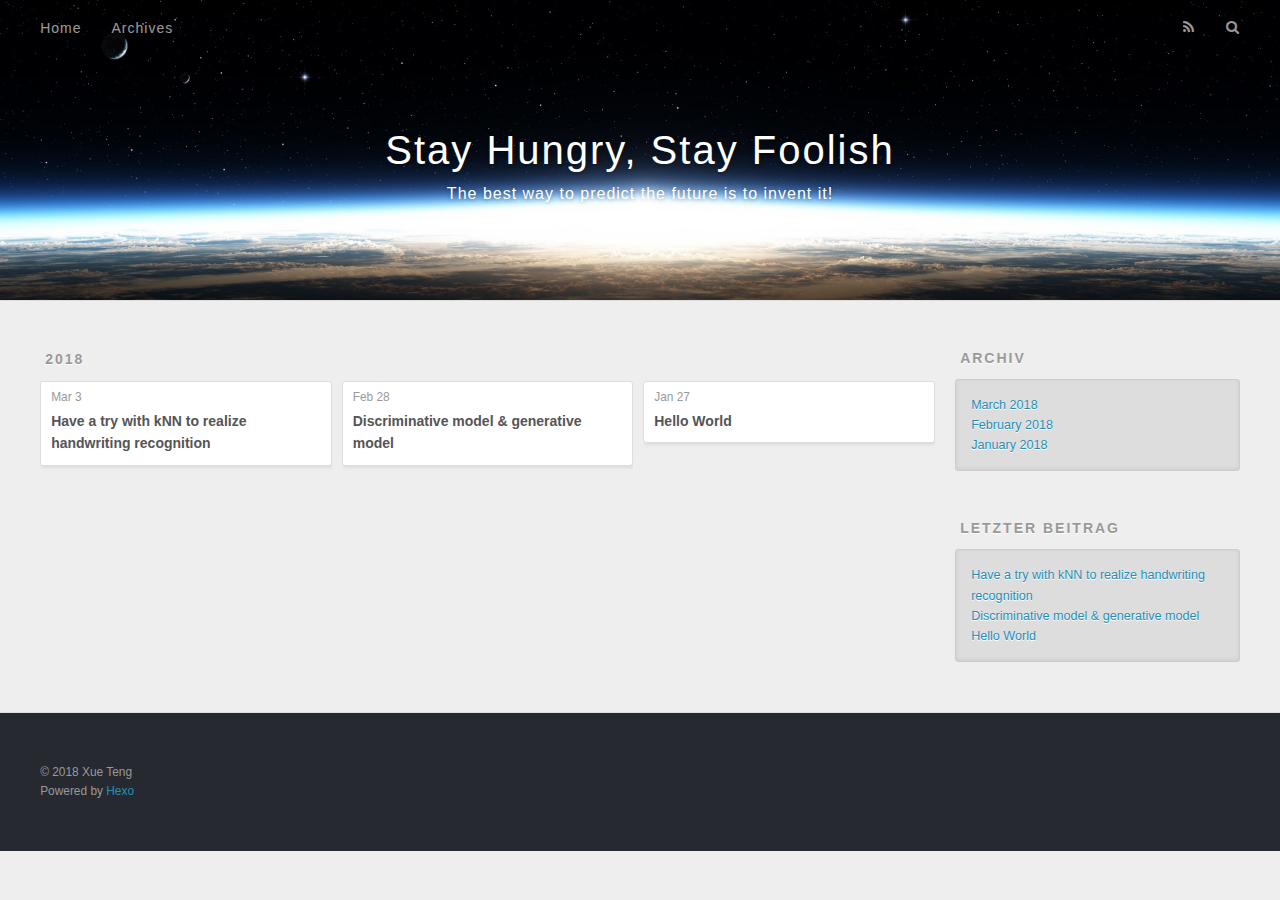
==== archives/index.html @ eb9271d4 "Site updated: 2018-03-08 17:21:03" ====
<!DOCTYPE html>
<html>
<head>
  <meta charset="utf-8">
  

  
  <title>Archiv | Stay Hungry, Stay Foolish</title>
  <meta name="viewport" content="width=device-width, initial-scale=1, maximum-scale=1">
  <meta property="og:type" content="website">
<meta property="og:title" content="Stay Hungry, Stay Foolish">
<meta property="og:url" content="http://yoursite.com/archives/index.html">
<meta property="og:site_name" content="Stay Hungry, Stay Foolish">
<meta property="og:locale" content="English">
<meta name="twitter:card" content="summary">
<meta name="twitter:title" content="Stay Hungry, Stay Foolish">
  
    <link rel="alternate" href="/atom.xml" title="Stay Hungry, Stay Foolish" type="application/atom+xml">
  
  
    <link rel="icon" href="/favicon.png">
  
  
    <link href="//fonts.googleapis.com/css?family=Source+Code+Pro" rel="stylesheet" type="text/css">
  
  <link rel="stylesheet" href="/css/style.css">
</head>

<body>
  <div id="container">
    <div id="wrap">
      <header id="header">
  <div id="banner"></div>
  <div id="header-outer" class="outer">
    <div id="header-title" class="inner">
      <h1 id="logo-wrap">
        <a href="/" id="logo">Stay Hungry, Stay Foolish</a>
      </h1>
      
        <h2 id="subtitle-wrap">
          <a href="/" id="subtitle">The best way to predict the future is to invent it!</a>
        </h2>
      
    </div>
    <div id="header-inner" class="inner">
      <nav id="main-nav">
        <a id="main-nav-toggle" class="nav-icon"></a>
        
          <a class="main-nav-link" href="/">Home</a>
        
          <a class="main-nav-link" href="/archives">Archives</a>
        
      </nav>
      <nav id="sub-nav">
        
          <a id="nav-rss-link" class="nav-icon" href="/atom.xml" title="RSS Feed"></a>
        
        <a id="nav-search-btn" class="nav-icon" title="Suche"></a>
      </nav>
      <div id="search-form-wrap">
        <form action="//google.com/search" method="get" accept-charset="UTF-8" class="search-form"><input type="search" name="q" class="search-form-input" placeholder="Search"><button type="submit" class="search-form-submit">&#xF002;</button><input type="hidden" name="sitesearch" value="http://yoursite.com"></form>
      </div>
    </div>
  </div>
</header>
      <div class="outer">
        <section id="main">
  
  
    
    
      
      
      <section class="archives-wrap">
        <div class="archive-year-wrap">
          <a href="/archives/2018" class="archive-year">2018</a>
        </div>
        <div class="archives">
    
    <article class="archive-article archive-type-post">
  <div class="archive-article-inner">
    <header class="archive-article-header">
      <a href="/2018/03/03/Have a try with kNN to realize handwriting recognition/" class="archive-article-date">
  <time datetime="2018-03-03T10:06:37.382Z" itemprop="datePublished">Mar 3</time>
</a>
      
  
    <h1 itemprop="name">
      <a class="archive-article-title" href="/2018/03/03/Have a try with kNN to realize handwriting recognition/">Have a try with kNN to realize handwriting recognition</a>
    </h1>
  

    </header>
  </div>
</article>
  
    
    
    <article class="archive-article archive-type-post">
  <div class="archive-article-inner">
    <header class="archive-article-header">
      <a href="/2018/02/28/Discriminative-model-generative-model/" class="archive-article-date">
  <time datetime="2018-02-28T07:16:30.000Z" itemprop="datePublished">Feb 28</time>
</a>
      
  
    <h1 itemprop="name">
      <a class="archive-article-title" href="/2018/02/28/Discriminative-model-generative-model/">Discriminative model &amp; generative model</a>
    </h1>
  

    </header>
  </div>
</article>
  
    
    
    <article class="archive-article archive-type-post">
  <div class="archive-article-inner">
    <header class="archive-article-header">
      <a href="/2018/01/27/hello-world/" class="archive-article-date">
  <time datetime="2018-01-27T08:05:02.557Z" itemprop="datePublished">Jan 27</time>
</a>
      
  
    <h1 itemprop="name">
      <a class="archive-article-title" href="/2018/01/27/hello-world/">Hello World</a>
    </h1>
  

    </header>
  </div>
</article>
  
  
    </div></section>
  


</section>
        
          <aside id="sidebar">
  
    

  
    

  
    
  
    
  <div class="widget-wrap">
    <h3 class="widget-title">Archiv</h3>
    <div class="widget">
      <ul class="archive-list"><li class="archive-list-item"><a class="archive-list-link" href="/archives/2018/03/">March 2018</a></li><li class="archive-list-item"><a class="archive-list-link" href="/archives/2018/02/">February 2018</a></li><li class="archive-list-item"><a class="archive-list-link" href="/archives/2018/01/">January 2018</a></li></ul>
    </div>
  </div>


  
    
  <div class="widget-wrap">
    <h3 class="widget-title">letzter Beitrag</h3>
    <div class="widget">
      <ul>
        
          <li>
            <a href="/2018/03/03/Have a try with kNN to realize handwriting recognition/">Have a try with kNN to realize handwriting recognition</a>
          </li>
        
          <li>
            <a href="/2018/02/28/Discriminative-model-generative-model/">Discriminative model &amp; generative model</a>
          </li>
        
          <li>
            <a href="/2018/01/27/hello-world/">Hello World</a>
          </li>
        
      </ul>
    </div>
  </div>

  
</aside>
        
      </div>
      <footer id="footer">
  
  <div class="outer">
    <div id="footer-info" class="inner">
      &copy; 2018 Xue Teng<br>
      Powered by <a href="http://hexo.io/" target="_blank">Hexo</a>
    </div>
  </div>
</footer>
    </div>
    <nav id="mobile-nav">
  
    <a href="/" class="mobile-nav-link">Home</a>
  
    <a href="/archives" class="mobile-nav-link">Archives</a>
  
</nav>
    

<script src="//ajax.googleapis.com/ajax/libs/jquery/2.0.3/jquery.min.js"></script>


  <link rel="stylesheet" href="/fancybox/jquery.fancybox.css">
  <script src="/fancybox/jquery.fancybox.pack.js"></script>


<script src="/js/script.js"></script>



  </div>
</body>
</html>
---- css/style.css ----
body {
  width: 100%;
}
body:before,
body:after {
  content: "";
  display: table;
}
body:after {
  clear: both;
}
html,
body,
div,
span,
applet,
object,
iframe,
h1,
h2,
h3,
h4,
h5,
h6,
p,
blockquote,
pre,
a,
abbr,
acronym,
address,
big,
cite,
code,
del,
dfn,
em,
img,
ins,
kbd,
q,
s,
samp,
small,
strike,
strong,
sub,
sup,
tt,
var,
dl,
dt,
dd,
ol,
ul,
li,
fieldset,
form,
label,
legend,
table,
caption,
tbody,
tfoot,
thead,
tr,
th,
td {
  margin: 0;
  padding: 0;
  border: 0;
  outline: 0;
  font-weight: inherit;
  font-style: inherit;
  font-family: inherit;
  font-size: 100%;
  vertical-align: baseline;
}
body {
  line-height: 1;
  color: #000;
  background: #fff;
}
ol,
ul {
  list-style: none;
}
table {
  border-collapse: separate;
  border-spacing: 0;
  vertical-align: middle;
}
caption,
th,
td {
  text-align: left;
  font-weight: normal;
  vertical-align: middle;
}
a img {
  border: none;
}
input,
button {
  margin: 0;
  padding: 0;
}
input::-moz-focus-inner,
button::-moz-focus-inner {
  border: 0;
  padding: 0;
}
@font-face {
  font-family: FontAwesome;
  font-style: normal;
  font-weight: normal;
  src: url("fonts/fontawesome-webfont.eot?v=#4.0.3");
  src: url("fonts/fontawesome-webfont.eot?#iefix&v=#4.0.3") format("embedded-opentype"), url("fonts/fontawesome-webfont.woff?v=#4.0.3") format("woff"), url("fonts/fontawesome-webfont.ttf?v=#4.0.3") format("truetype"), url("fonts/fontawesome-webfont.svg#fontawesomeregular?v=#4.0.3") format("svg");
}
html,
body,
#container {
  height: 100%;
}
body {
  background: #eee;
  font: 14px -apple-system, BlinkMacSystemFont, "Segoe UI", "Roboto", "Oxygen", "Ubuntu", "Cantarell", "Fira Sans", "Droid Sans", "Helvetica Neue", sans-serif;
  -webkit-text-size-adjust: 100%;
}
.outer {
  max-width: 1220px;
  margin: 0 auto;
  padding: 0 20px;
}
.outer:before,
.outer:after {
  content: "";
  display: table;
}
.outer:after {
  clear: both;
}
.inner {
  display: inline;
  float: left;
  width: 98.33333333333333%;
  margin: 0 0.833333333333333%;
}
.left,
.alignleft {
  float: left;
}
.right,
.alignright {
  float: right;
}
.clear {
  clear: both;
}
#container {
  position: relative;
}
.mobile-nav-on {
  overflow: hidden;
}
#wrap {
  height: 100%;
  width: 100%;
  position: absolute;
  top: 0;
  left: 0;
  -webkit-transition: 0.2s ease-out;
  -moz-transition: 0.2s ease-out;
  -ms-transition: 0.2s ease-out;
  transition: 0.2s ease-out;
  z-index: 1;
  background: #eee;
}
.mobile-nav-on #wrap {
  left: 280px;
}
@media screen and (min-width: 768px) {
  #main {
    display: inline;
    float: left;
    width: 73.33333333333333%;
    margin: 0 0.833333333333333%;
  }
}
.article-date,
.article-category-link,
.archive-year,
.widget-title {
  text-decoration: none;
  text-transform: uppercase;
  letter-spacing: 2px;
  color: #999;
  margin-bottom: 1em;
  margin-left: 5px;
  line-height: 1em;
  text-shadow: 0 1px #fff;
  font-weight: bold;
}
.article-inner,
.archive-article-inner {
  background: #fff;
  -webkit-box-shadow: 1px 2px 3px #ddd;
  box-shadow: 1px 2px 3px #ddd;
  border: 1px solid #ddd;
  border-radius: 3px;
}
.article-entry h1,
.widget h1 {
  font-size: 2em;
}
.article-entry h2,
.widget h2 {
  font-size: 1.5em;
}
.article-entry h3,
.widget h3 {
  font-size: 1.3em;
}
.article-entry h4,
.widget h4 {
  font-size: 1.2em;
}
.article-entry h5,
.widget h5 {
  font-size: 1em;
}
.article-entry h6,
.widget h6 {
  font-size: 1em;
  color: #999;
}
.article-entry hr,
.widget hr {
  border: 1px dashed #ddd;
}
.article-entry strong,
.widget strong {
  font-weight: bold;
}
.article-entry em,
.widget em,
.article-entry cite,
.widget cite {
  font-style: italic;
}
.article-entry sup,
.widget sup,
.article-entry sub,
.widget sub {
  font-size: 0.75em;
  line-height: 0;
  position: relative;
  vertical-align: baseline;
}
.article-entry sup,
.widget sup {
  top: -0.5em;
}
.article-entry sub,
.widget sub {
  bottom: -0.2em;
}
.article-entry small,
.widget small {
  font-size: 0.85em;
}
.article-entry acronym,
.widget acronym,
.article-entry abbr,
.widget abbr {
  border-bottom: 1px dotted;
}
.article-entry ul,
.widget ul,
.article-entry ol,
.widget ol,
.article-entry dl,
.widget dl {
  margin: 0 20px;
  line-height: 1.6em;
}
.article-entry ul ul,
.widget ul ul,
.article-entry ol ul,
.widget ol ul,
.article-entry ul ol,
.widget ul ol,
.article-entry ol ol,
.widget ol ol {
  margin-top: 0;
  margin-bottom: 0;
}
.article-entry ul,
.widget ul {
  list-style: disc;
}
.article-entry ol,
.widget ol {
  list-style: decimal;
}
.article-entry dt,
.widget dt {
  font-weight: bold;
}
#header {
  height: 300px;
  position: relative;
  border-bottom: 1px solid #ddd;
}
#header:before,
#header:after {
  content: "";
  position: absolute;
  left: 0;
  right: 0;
  height: 40px;
}
#header:before {
  top: 0;
  background: -webkit-linear-gradient(rgba(0,0,0,0.2), transparent);
  background: -moz-linear-gradient(rgba(0,0,0,0.2), transparent);
  background: -ms-linear-gradient(rgba(0,0,0,0.2), transparent);
  background: linear-gradient(rgba(0,0,0,0.2), transparent);
}
#header:after {
  bottom: 0;
  background: -webkit-linear-gradient(transparent, rgba(0,0,0,0.2));
  background: -moz-linear-gradient(transparent, rgba(0,0,0,0.2));
  background: -ms-linear-gradient(transparent, rgba(0,0,0,0.2));
  background: linear-gradient(transparent, rgba(0,0,0,0.2));
}
#header-outer {
  height: 100%;
  position: relative;
}
#header-inner {
  position: relative;
  overflow: hidden;
}
#banner {
  position: absolute;
  top: 0;
  left: 0;
  width: 100%;
  height: 100%;
  background: url("images/banner.jpg") center #000;
  -webkit-background-size: cover;
  -moz-background-size: cover;
  background-size: cover;
  z-index: -1;
}
#header-title {
  text-align: center;
  height: 40px;
  position: absolute;
  top: 50%;
  left: 0;
  margin-top: -20px;
}
#logo,
#subtitle {
  text-decoration: none;
  color: #fff;
  font-weight: 300;
  text-shadow: 0 1px 4px rgba(0,0,0,0.3);
}
#logo {
  font-size: 40px;
  line-height: 40px;
  letter-spacing: 2px;
}
#subtitle {
  font-size: 16px;
  line-height: 16px;
  letter-spacing: 1px;
}
#subtitle-wrap {
  margin-top: 16px;
}
#main-nav {
  float: left;
  margin-left: -15px;
}
.nav-icon,
.main-nav-link {
  float: left;
  color: #fff;
  opacity: 0.6;
  text-decoration: none;
  text-shadow: 0 1px rgba(0,0,0,0.2);
  -webkit-transition: opacity 0.2s;
  -moz-transition: opacity 0.2s;
  -ms-transition: opacity 0.2s;
  transition: opacity 0.2s;
  display: block;
  padding: 20px 15px;
}
.nav-icon:hover,
.main-nav-link:hover {
  opacity: 1;
}
.nav-icon {
  font-family: FontAwesome;
  text-align: center;
  font-size: 14px;
  width: 14px;
  height: 14px;
  padding: 20px 15px;
  position: relative;
  cursor: pointer;
}
.main-nav-link {
  font-weight: 300;
  letter-spacing: 1px;
}
@media screen and (max-width: 479px) {
  .main-nav-link {
    display: none;
  }
}
#main-nav-toggle {
  display: none;
}
#main-nav-toggle:before {
  content: "\f0c9";
}
@media screen and (max-width: 479px) {
  #main-nav-toggle {
    display: block;
  }
}
#sub-nav {
  float: right;
  margin-right: -15px;
}
#nav-rss-link:before {
  content: "\f09e";
}
#nav-search-btn:before {
  content: "\f002";
}
#search-form-wrap {
  position: absolute;
  top: 15px;
  width: 150px;
  height: 30px;
  right: -150px;
  opacity: 0;
  -webkit-transition: 0.2s ease-out;
  -moz-transition: 0.2s ease-out;
  -ms-transition: 0.2s ease-out;
  transition: 0.2s ease-out;
}
#search-form-wrap.on {
  opacity: 1;
  right: 0;
}
@media screen and (max-width: 479px) {
  #search-form-wrap {
    width: 100%;
    right: -100%;
  }
}
.search-form {
  position: absolute;
  top: 0;
  left: 0;
  right: 0;
  background: #fff;
  padding: 5px 15px;
  border-radius: 15px;
  -webkit-box-shadow: 0 0 10px rgba(0,0,0,0.3);
  box-shadow: 0 0 10px rgba(0,0,0,0.3);
}
.search-form-input {
  border: none;
  background: none;
  color: #555;
  width: 100%;
  font: 13px -apple-system, BlinkMacSystemFont, "Segoe UI", "Roboto", "Oxygen", "Ubuntu", "Cantarell", "Fira Sans", "Droid Sans", "Helvetica Neue", sans-serif;
  outline: none;
}
.search-form-input::-webkit-search-results-decoration,
.search-form-input::-webkit-search-cancel-button {
  -webkit-appearance: none;
}
.search-form-submit {
  position: absolute;
  top: 50%;
  right: 10px;
  margin-top: -7px;
  font: 13px FontAwesome;
  border: none;
  background: none;
  color: #bbb;
  cursor: pointer;
}
.search-form-submit:hover,
.search-form-submit:focus {
  color: #777;
}
.article {
  margin: 50px 0;
}
.article-inner {
  overflow: hidden;
}
.article-meta:before,
.article-meta:after {
  content: "";
  display: table;
}
.article-meta:after {
  clear: both;
}
.article-date {
  float: left;
}
.article-category {
  float: left;
  line-height: 1em;
  color: #ccc;
  text-shadow: 0 1px #fff;
  margin-left: 8px;
}
.article-category:before {
  content: "\2022";
}
.article-category-link {
  margin: 0 12px 1em;
}
.article-header {
  padding: 20px 20px 0;
}
.article-title {
  text-decoration: none;
  font-size: 2em;
  font-weight: bold;
  color: #555;
  line-height: 1.1em;
  -webkit-transition: color 0.2s;
  -moz-transition: color 0.2s;
  -ms-transition: color 0.2s;
  transition: color 0.2s;
}
a.article-title:hover {
  color: #258fb8;
}
.article-entry {
  color: #555;
  padding: 0 20px;
}
.article-entry:before,
.article-entry:after {
  content: "";
  display: table;
}
.article-entry:after {
  clear: both;
}
.article-entry p,
.article-entry table {
  line-height: 1.6em;
  margin: 1.6em 0;
}
.article-entry h1,
.article-entry h2,
.article-entry h3,
.article-entry h4,
.article-entry h5,
.article-entry h6 {
  font-weight: bold;
}
.article-entry h1,
.article-entry h2,
.article-entry h3,
.article-entry h4,
.article-entry h5,
.article-entry h6 {
  line-height: 1.1em;
  margin: 1.1em 0;
}
.article-entry a {
  color: #258fb8;
  text-decoration: none;
}
.article-entry a:hover {
  text-decoration: underline;
}
.article-entry ul,
.article-entry ol,
.article-entry dl {
  margin-top: 1.6em;
  margin-bottom: 1.6em;
}
.article-entry img,
.article-entry video {
  max-width: 100%;
  height: auto;
  display: block;
  margin: auto;
}
.article-entry iframe {
  border: none;
}
.article-entry table {
  width: 100%;
  border-collapse: collapse;
  border-spacing: 0;
}
.article-entry th {
  font-weight: bold;
  border-bottom: 3px solid #ddd;
  padding-bottom: 0.5em;
}
.article-entry td {
  border-bottom: 1px solid #ddd;
  padding: 10px 0;
}
.article-entry blockquote {
  font-family: Georgia, "Times New Roman", serif;
  font-size: 1.4em;
  margin: 1.6em 20px;
  text-align: center;
}
.article-entry blockquote footer {
  font-size: 14px;
  margin: 1.6em 0;
  font-family: -apple-system, BlinkMacSystemFont, "Segoe UI", "Roboto", "Oxygen", "Ubuntu", "Cantarell", "Fira Sans", "Droid Sans", "Helvetica Neue", sans-serif;
}
.article-entry blockquote footer cite:before {
  content: "—";
  padding: 0 0.5em;
}
.article-entry .pullquote {
  text-align: left;
  width: 45%;
  margin: 0;
}
.article-entry .pullquote.left {
  margin-left: 0.5em;
  margin-right: 1em;
}
.article-entry .pullquote.right {
  margin-right: 0.5em;
  margin-left: 1em;
}
.article-entry .caption {
  color: #999;
  display: block;
  font-size: 0.9em;
  margin-top: 0.5em;
  position: relative;
  text-align: center;
}
.article-entry .video-container {
  position: relative;
  padding-top: 56.25%;
  height: 0;
  overflow: hidden;
}
.article-entry .video-container iframe,
.article-entry .video-container object,
.article-entry .video-container embed {
  position: absolute;
  top: 0;
  left: 0;
  width: 100%;
  height: 100%;
  margin-top: 0;
}
.article-more-link a {
  display: inline-block;
  line-height: 1em;
  padding: 6px 15px;
  border-radius: 15px;
  background: #eee;
  color: #999;
  text-shadow: 0 1px #fff;
  text-decoration: none;
}
.article-more-link a:hover {
  background: #258fb8;
  color: #fff;
  text-decoration: none;
  text-shadow: 0 1px #1e7293;
}
.article-footer {
  font-size: 0.85em;
  line-height: 1.6em;
  border-top: 1px solid #ddd;
  padding-top: 1.6em;
  margin: 0 20px 20px;
}
.article-footer:before,
.article-footer:after {
  content: "";
  display: table;
}
.article-footer:after {
  clear: both;
}
.article-footer a {
  color: #999;
  text-decoration: none;
}
.article-footer a:hover {
  color: #555;
}
.article-tag-list-item {
  float: left;
  margin-right: 10px;
}
.article-tag-list-link:before {
  content: "#";
}
.article-comment-link {
  float: right;
}
.article-comment-link:before {
  content: "\f075";
  font-family: FontAwesome;
  padding-right: 8px;
}
.article-share-link {
  cursor: pointer;
  float: right;
  margin-left: 20px;
}
.article-share-link:before {
  content: "\f064";
  font-family: FontAwesome;
  padding-right: 6px;
}
#article-nav {
  position: relative;
}
#article-nav:before,
#article-nav:after {
  content: "";
  display: table;
}
#article-nav:after {
  clear: both;
}
@media screen and (min-width: 768px) {
  #article-nav {
    margin: 50px 0;
  }
  #article-nav:before {
    width: 8px;
    height: 8px;
    position: absolute;
    top: 50%;
    left: 50%;
    margin-top: -4px;
    margin-left: -4px;
    content: "";
    border-radius: 50%;
    background: #ddd;
    -webkit-box-shadow: 0 1px 2px #fff;
    box-shadow: 0 1px 2px #fff;
  }
}
.article-nav-link-wrap {
  text-decoration: none;
  text-shadow: 0 1px #fff;
  color: #999;
  -webkit-box-sizing: border-box;
  -moz-box-sizing: border-box;
  box-sizing: border-box;
  margin-top: 50px;
  text-align: center;
  display: block;
}
.article-nav-link-wrap:hover {
  color: #555;
}
@media screen and (min-width: 768px) {
  .article-nav-link-wrap {
    width: 50%;
    margin-top: 0;
  }
}
@media screen and (min-width: 768px) {
  #article-nav-newer {
    float: left;
    text-align: right;
    padding-right: 20px;
  }
}
@media screen and (min-width: 768px) {
  #article-nav-older {
    float: right;
    text-align: left;
    padding-left: 20px;
  }
}
.article-nav-caption {
  text-transform: uppercase;
  letter-spacing: 2px;
  color: #ddd;
  line-height: 1em;
  font-weight: bold;
}
#article-nav-newer .article-nav-caption {
  margin-right: -2px;
}
.article-nav-title {
  font-size: 0.85em;
  line-height: 1.6em;
  margin-top: 0.5em;
}
.article-share-box {
  position: absolute;
  display: none;
  background: #fff;
  -webkit-box-shadow: 1px 2px 10px rgba(0,0,0,0.2);
  box-shadow: 1px 2px 10px rgba(0,0,0,0.2);
  border-radius: 3px;
  margin-left: -145px;
  overflow: hidden;
  z-index: 1;
}
.article-share-box.on {
  display: block;
}
.article-share-input {
  width: 100%;
  background: none;
  -webkit-box-sizing: border-box;
  -moz-box-sizing: border-box;
  box-sizing: border-box;
  font: 14px -apple-system, BlinkMacSystemFont, "Segoe UI", "Roboto", "Oxygen", "Ubuntu", "Cantarell", "Fira Sans", "Droid Sans", "Helvetica Neue", sans-serif;
  padding: 0 15px;
  color: #555;
  outline: none;
  border: 1px solid #ddd;
  border-radius: 3px 3px 0 0;
  height: 36px;
  line-height: 36px;
}
.article-share-links {
  background: #eee;
}
.article-share-links:before,
.article-share-links:after {
  content: "";
  display: table;
}
.article-share-links:after {
  clear: both;
}
.article-share-twitter,
.article-share-facebook,
.article-share-pinterest,
.article-share-google {
  width: 50px;
  height: 36px;
  display: block;
  float: left;
  position: relative;
  color: #999;
  text-shadow: 0 1px #fff;
}
.article-share-twitter:before,
.article-share-facebook:before,
.article-share-pinterest:before,
.article-share-google:before {
  font-size: 20px;
  font-family: FontAwesome;
  width: 20px;
  height: 20px;
  position: absolute;
  top: 50%;
  left: 50%;
  margin-top: -10px;
  margin-left: -10px;
  text-align: center;
}
.article-share-twitter:hover,
.article-share-facebook:hover,
.article-share-pinterest:hover,
.article-share-google:hover {
  color: #fff;
}
.article-share-twitter:before {
  content: "\f099";
}
.article-share-twitter:hover {
  background: #00aced;
  text-shadow: 0 1px #008abe;
}
.article-share-facebook:before {
  content: "\f09a";
}
.article-share-facebook:hover {
  background: #3b5998;
  text-shadow: 0 1px #2f477a;
}
.article-share-pinterest:before {
  content: "\f0d2";
}
.article-share-pinterest:hover {
  background: #cb2027;
  text-shadow: 0 1px #a21a1f;
}
.article-share-google:before {
  content: "\f0d5";
}
.article-share-google:hover {
  background: #dd4b39;
  text-shadow: 0 1px #be3221;
}
.article-gallery {
  background: #000;
  position: relative;
}
.article-gallery-photos {
  position: relative;
  overflow: hidden;
}
.article-gallery-img {
  display: none;
  max-width: 100%;
}
.article-gallery-img:first-child {
  display: block;
}
.article-gallery-img.loaded {
  position: absolute;
  display: block;
}
.article-gallery-img img {
  display: block;
  max-width: 100%;
  margin: 0 auto;
}
#comments {
  background: #fff;
  -webkit-box-shadow: 1px 2px 3px #ddd;
  box-shadow: 1px 2px 3px #ddd;
  padding: 20px;
  border: 1px solid #ddd;
  border-radius: 3px;
  margin: 50px 0;
}
#comments a {
  color: #258fb8;
}
.archives-wrap {
  margin: 50px 0;
}
.archives:before,
.archives:after {
  content: "";
  display: table;
}
.archives:after {
  clear: both;
}
.archive-year-wrap {
  margin-bottom: 1em;
}
.archives {
  -webkit-column-gap: 10px;
  -moz-column-gap: 10px;
  column-gap: 10px;
}
@media screen and (min-width: 480px) and (max-width: 767px) {
  .archives {
    -webkit-column-count: 2;
    -moz-column-count: 2;
    column-count: 2;
  }
}
@media screen and (min-width: 768px) {
  .archives {
    -webkit-column-count: 3;
    -moz-column-count: 3;
    column-count: 3;
  }
}
.archive-article {
  -webkit-column-break-inside: avoid;
  page-break-inside: avoid;
  overflow: hidden;
  break-inside: avoid-column;
}
.archive-article-inner {
  padding: 10px;
  margin-bottom: 15px;
}
.archive-article-title {
  text-decoration: none;
  font-weight: bold;
  color: #555;
  -webkit-transition: color 0.2s;
  -moz-transition: color 0.2s;
  -ms-transition: color 0.2s;
  transition: color 0.2s;
  line-height: 1.6em;
}
.archive-article-title:hover {
  color: #258fb8;
}
.archive-article-footer {
  margin-top: 1em;
}
.archive-article-date {
  color: #999;
  text-decoration: none;
  font-size: 0.85em;
  line-height: 1em;
  margin-bottom: 0.5em;
  display: block;
}
#page-nav {
  margin: 50px auto;
  background: #fff;
  -webkit-box-shadow: 1px 2px 3px #ddd;
  box-shadow: 1px 2px 3px #ddd;
  border: 1px solid #ddd;
  border-radius: 3px;
  text-align: center;
  color: #999;
  overflow: hidden;
}
#page-nav:before,
#page-nav:after {
  content: "";
  display: table;
}
#page-nav:after {
  clear: both;
}
#page-nav a,
#page-nav span {
  padding: 10px 20px;
  line-height: 1;
  height: 2ex;
}
#page-nav a {
  color: #999;
  text-decoration: none;
}
#page-nav a:hover {
  background: #999;
  color: #fff;
}
#page-nav .prev {
  float: left;
}
#page-nav .next {
  float: right;
}
#page-nav .page-number {
  display: inline-block;
}
@media screen and (max-width: 479px) {
  #page-nav .page-number {
    display: none;
  }
}
#page-nav .current {
  color: #555;
  font-weight: bold;
}
#page-nav .space {
  color: #ddd;
}
#footer {
  background: #262a30;
  padding: 50px 0;
  border-top: 1px solid #ddd;
  color: #999;
}
#footer a {
  color: #258fb8;
  text-decoration: none;
}
#footer a:hover {
  text-decoration: underline;
}
#footer-info {
  line-height: 1.6em;
  font-size: 0.85em;
}
.article-entry pre,
.article-entry .highlight {
  background: #2d2d2d;
  margin: 0 -20px;
  padding: 15px 20px;
  border-style: solid;
  border-color: #ddd;
  border-width: 1px 0;
  overflow: auto;
  color: #ccc;
  line-height: 22.400000000000002px;
}
.article-entry .highlight .gutter pre,
.article-entry .gist .gist-file .gist-data .line-numbers {
  color: #666;
  font-size: 0.85em;
}
.article-entry pre,
.article-entry code {
  font-family: "Source Code Pro", Consolas, Monaco, Menlo, Consolas, monospace;
}
.article-entry code {
  background: #eee;
  text-shadow: 0 1px #fff;
  padding: 0 0.3em;
}
.article-entry pre code {
  background: none;
  text-shadow: none;
  padding: 0;
}
.article-entry .highlight pre {
  border: none;
  margin: 0;
  padding: 0;
}
.article-entry .highlight table {
  margin: 0;
  width: auto;
}
.article-entry .highlight td {
  border: none;
  padding: 0;
}
.article-entry .highlight figcaption {
  font-size: 0.85em;
  color: #999;
  line-height: 1em;
  margin-bottom: 1em;
}
.article-entry .highlight figcaption:before,
.article-entry .highlight figcaption:after {
  content: "";
  display: table;
}
.article-entry .highlight figcaption:after {
  clear: both;
}
.article-entry .highlight figcaption a {
  float: right;
}
.article-entry .highlight .gutter pre {
  text-align: right;
  padding-right: 20px;
}
.article-entry .highlight .line {
  height: 22.400000000000002px;
}
.article-entry .highlight .line.marked {
  background: #515151;
}
.article-entry .gist {
  margin: 0 -20px;
  border-style: solid;
  border-color: #ddd;
  border-width: 1px 0;
  background: #2d2d2d;
  padding: 15px 20px 15px 0;
}
.article-entry .gist .gist-file {
  border: none;
  font-family: "Source Code Pro", Consolas, Monaco, Menlo, Consolas, monospace;
  margin: 0;
}
.article-entry .gist .gist-file .gist-data {
  background: none;
  border: none;
}
.article-entry .gist .gist-file .gist-data .line-numbers {
  background: none;
  border: none;
  padding: 0 20px 0 0;
}
.article-entry .gist .gist-file .gist-data .line-data {
  padding: 0 !important;
}
.article-entry .gist .gist-file .highlight {
  margin: 0;
  padding: 0;
  border: none;
}
.article-entry .gist .gist-file .gist-meta {
  background: #2d2d2d;
  color: #999;
  font: 0.85em -apple-system, BlinkMacSystemFont, "Segoe UI", "Roboto", "Oxygen", "Ubuntu", "Cantarell", "Fira Sans", "Droid Sans", "Helvetica Neue", sans-serif;
  text-shadow: 0 0;
  padding: 0;
  margin-top: 1em;
  margin-left: 20px;
}
.article-entry .gist .gist-file .gist-meta a {
  color: #258fb8;
  font-weight: normal;
}
.article-entry .gist .gist-file .gist-meta a:hover {
  text-decoration: underline;
}
pre .comment,
pre .title {
  color: #999;
}
pre .variable,
pre .attribute,
pre .tag,
pre .regexp,
pre .ruby .constant,
pre .xml .tag .title,
pre .xml .pi,
pre .xml .doctype,
pre .html .doctype,
pre .css .id,
pre .css .class,
pre .css .pseudo {
  color: #f2777a;
}
pre .number,
pre .preprocessor,
pre .built_in,
pre .literal,
pre .params,
pre .constant {
  color: #f99157;
}
pre .class,
pre .ruby .class .title,
pre .css .rules .attribute {
  color: #9c9;
}
pre .string,
pre .value,
pre .inheritance,
pre .header,
pre .ruby .symbol,
pre .xml .cdata {
  color: #9c9;
}
pre .css .hexcolor {
  color: #6cc;
}
pre .function,
pre .python .decorator,
pre .python .title,
pre .ruby .function .title,
pre .ruby .title .keyword,
pre .perl .sub,
pre .javascript .title,
pre .coffeescript .title {
  color: #69c;
}
pre .keyword,
pre .javascript .function {
  color: #c9c;
}
@media screen and (max-width: 479px) {
  #mobile-nav {
    position: absolute;
    top: 0;
    left: 0;
    width: 280px;
    height: 100%;
    background: #191919;
    border-right: 1px solid #fff;
  }
}
@media screen and (max-width: 479px) {
  .mobile-nav-link {
    display: block;
    color: #999;
    text-decoration: none;
    padding: 15px 20px;
    font-weight: bold;
  }
  .mobile-nav-link:hover {
    color: #fff;
  }
}
@media screen and (min-width: 768px) {
  #sidebar {
    display: inline;
    float: left;
    width: 23.333333333333332%;
    margin: 0 0.833333333333333%;
  }
}
.widget-wrap {
  margin: 50px 0;
}
.widget {
  color: #777;
  text-shadow: 0 1px #fff;
  background: #ddd;
  -webkit-box-shadow: 0 -1px 4px #ccc inset;
  box-shadow: 0 -1px 4px #ccc inset;
  border: 1px solid #ccc;
  padding: 15px;
  border-radius: 3px;
}
.widget a {
  color: #258fb8;
  text-decoration: none;
}
.widget a:hover {
  text-decoration: underline;
}
.widget ul ul,
.widget ol ul,
.widget dl ul,
.widget ul ol,
.widget ol ol,
.widget dl ol,
.widget ul dl,
.widget ol dl,
.widget dl dl {
  margin-left: 15px;
  list-style: disc;
}
.widget {
  line-height: 1.6em;
  word-wrap: break-word;
  font-size: 0.9em;
}
.widget ul,
.widget ol {
  list-style: none;
  margin: 0;
}
.widget ul ul,
.widget ol ul,
.widget ul ol,
.widget ol ol {
  margin: 0 20px;
}
.widget ul ul,
.widget ol ul {
  list-style: disc;
}
.widget ul ol,
.widget ol ol {
  list-style: decimal;
}
.category-list-count,
.tag-list-count,
.archive-list-count {
  padding-left: 5px;
  color: #999;
  font-size: 0.85em;
}
.category-list-count:before,
.tag-list-count:before,
.archive-list-count:before {
  content: "(";
}
.category-list-count:after,
.tag-list-count:after,
.archive-list-count:after {
  content: ")";
}
.tagcloud a {
  margin-right: 5px;
  display: inline-block;
}
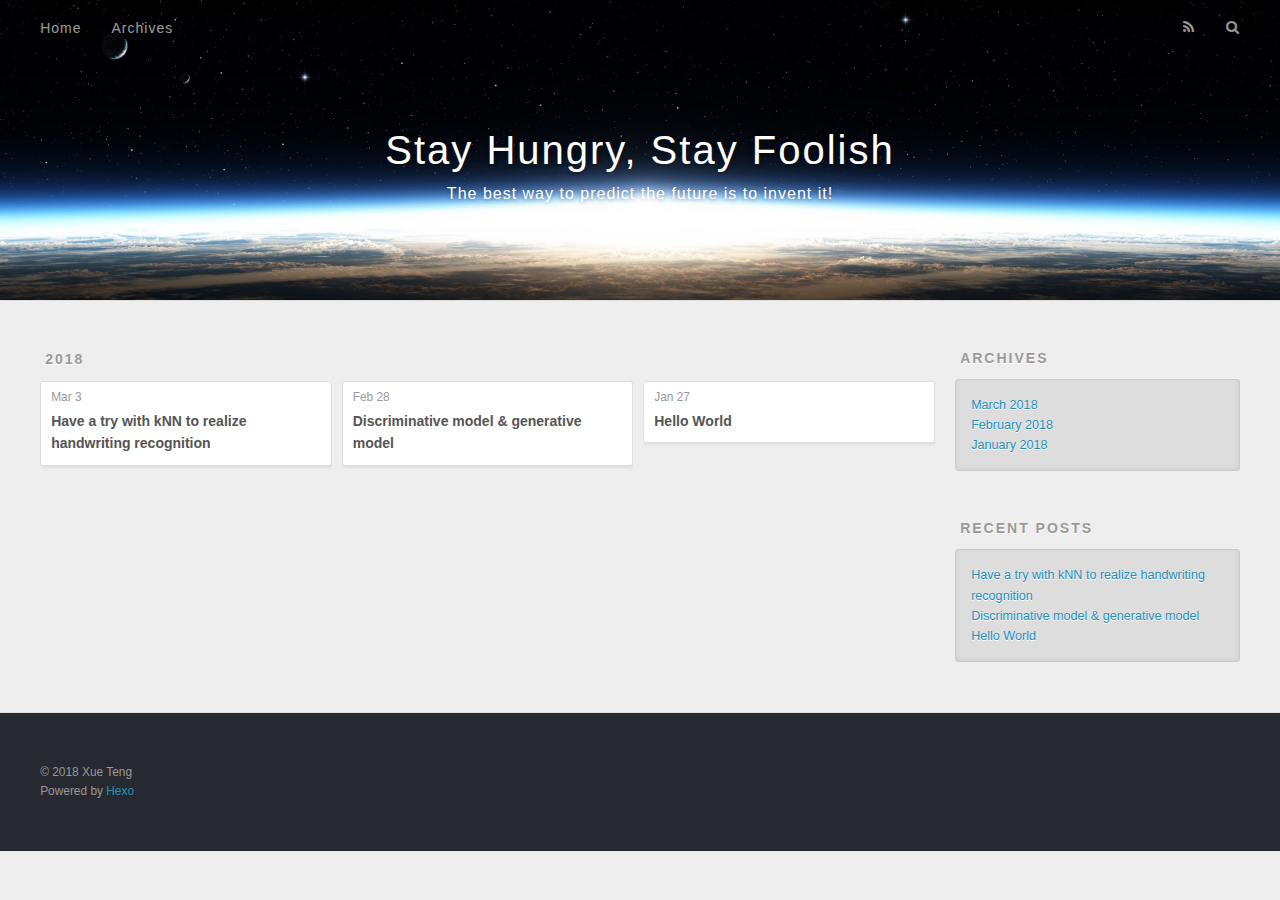
==== commit 717a84e1: "Site updated: 2018-03-08 17:22:51" ====
--- a/archives/index.html
+++ b/archives/index.html
@@ -5,7 +5,7 @@
   
 
   
-  <title>Archiv | Stay Hungry, Stay Foolish</title>
+  <title>Archives | Stay Hungry, Stay Foolish</title>
   <meta name="viewport" content="width=device-width, initial-scale=1, maximum-scale=1">
   <meta property="og:type" content="website">
 <meta property="og:title" content="Stay Hungry, Stay Foolish">
@@ -55,7 +55,7 @@
         
           <a id="nav-rss-link" class="nav-icon" href="/atom.xml" title="RSS Feed"></a>
         
-        <a id="nav-search-btn" class="nav-icon" title="Suche"></a>
+        <a id="nav-search-btn" class="nav-icon" title="Search"></a>
       </nav>
       <div id="search-form-wrap">
         <form action="//google.com/search" method="get" accept-charset="UTF-8" class="search-form"><input type="search" name="q" class="search-form-input" placeholder="Search"><button type="submit" class="search-form-submit">&#xF002;</button><input type="hidden" name="sitesearch" value="http://yoursite.com"></form>
@@ -151,7 +151,7 @@
   
     
   <div class="widget-wrap">
-    <h3 class="widget-title">Archiv</h3>
+    <h3 class="widget-title">Archives</h3>
     <div class="widget">
       <ul class="archive-list"><li class="archive-list-item"><a class="archive-list-link" href="/archives/2018/03/">March 2018</a></li><li class="archive-list-item"><a class="archive-list-link" href="/archives/2018/02/">February 2018</a></li><li class="archive-list-item"><a class="archive-list-link" href="/archives/2018/01/">January 2018</a></li></ul>
     </div>
@@ -161,7 +161,7 @@
   
     
   <div class="widget-wrap">
-    <h3 class="widget-title">letzter Beitrag</h3>
+    <h3 class="widget-title">Recent Posts</h3>
     <div class="widget">
       <ul>
         
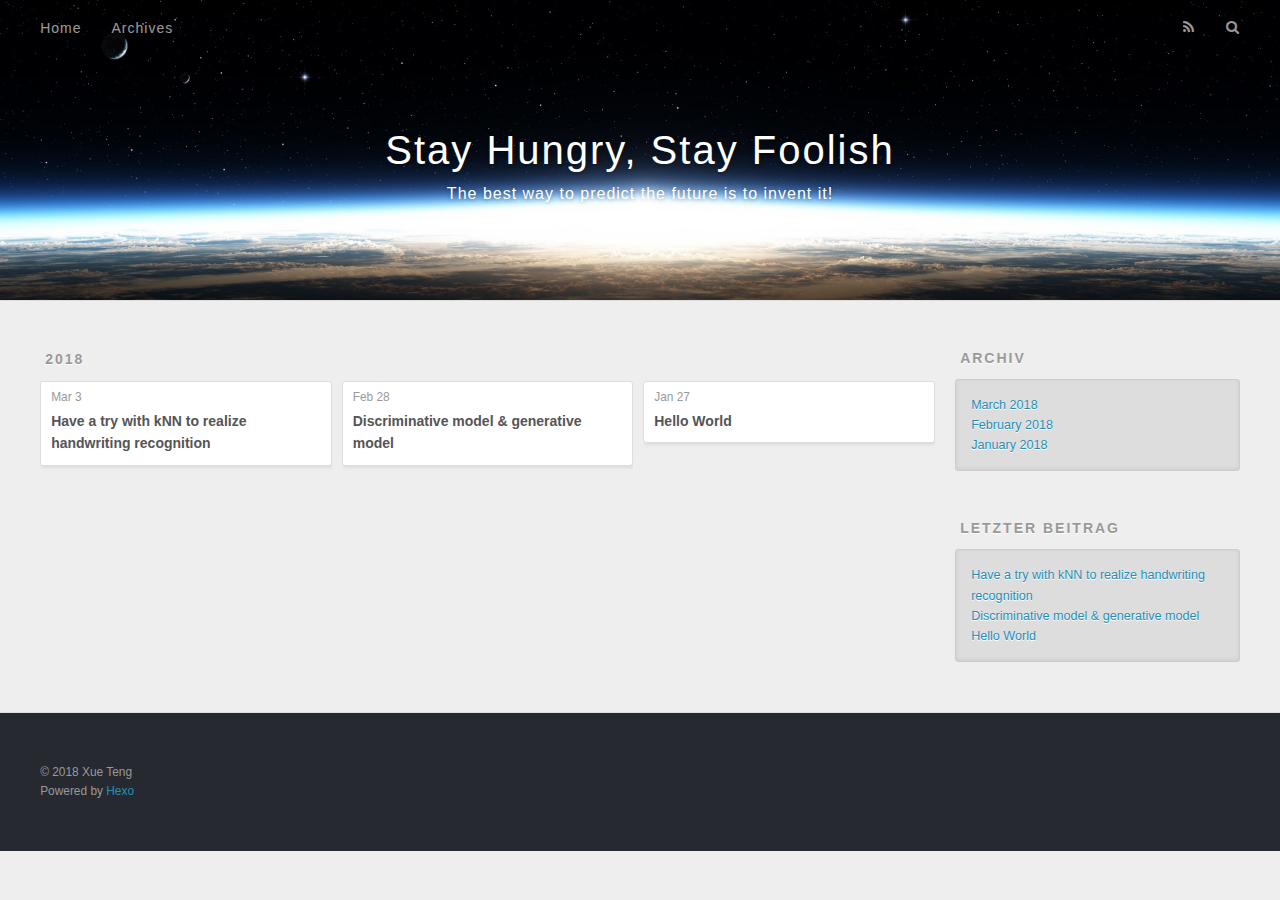
==== commit a20746de: "Site updated: 2018-03-08 17:26:58" ====
--- a/archives/index.html
+++ b/archives/index.html
@@ -5,7 +5,7 @@
   
 
   
-  <title>Archives | Stay Hungry, Stay Foolish</title>
+  <title>Archiv | Stay Hungry, Stay Foolish</title>
   <meta name="viewport" content="width=device-width, initial-scale=1, maximum-scale=1">
   <meta property="og:type" content="website">
 <meta property="og:title" content="Stay Hungry, Stay Foolish">
@@ -55,7 +55,7 @@
         
           <a id="nav-rss-link" class="nav-icon" href="/atom.xml" title="RSS Feed"></a>
         
-        <a id="nav-search-btn" class="nav-icon" title="Search"></a>
+        <a id="nav-search-btn" class="nav-icon" title="Suche"></a>
       </nav>
       <div id="search-form-wrap">
         <form action="//google.com/search" method="get" accept-charset="UTF-8" class="search-form"><input type="search" name="q" class="search-form-input" placeholder="Search"><button type="submit" class="search-form-submit">&#xF002;</button><input type="hidden" name="sitesearch" value="http://yoursite.com"></form>
@@ -151,7 +151,7 @@
   
     
   <div class="widget-wrap">
-    <h3 class="widget-title">Archives</h3>
+    <h3 class="widget-title">Archiv</h3>
     <div class="widget">
       <ul class="archive-list"><li class="archive-list-item"><a class="archive-list-link" href="/archives/2018/03/">March 2018</a></li><li class="archive-list-item"><a class="archive-list-link" href="/archives/2018/02/">February 2018</a></li><li class="archive-list-item"><a class="archive-list-link" href="/archives/2018/01/">January 2018</a></li></ul>
     </div>
@@ -161,7 +161,7 @@
   
     
   <div class="widget-wrap">
-    <h3 class="widget-title">Recent Posts</h3>
+    <h3 class="widget-title">letzter Beitrag</h3>
     <div class="widget">
       <ul>
         
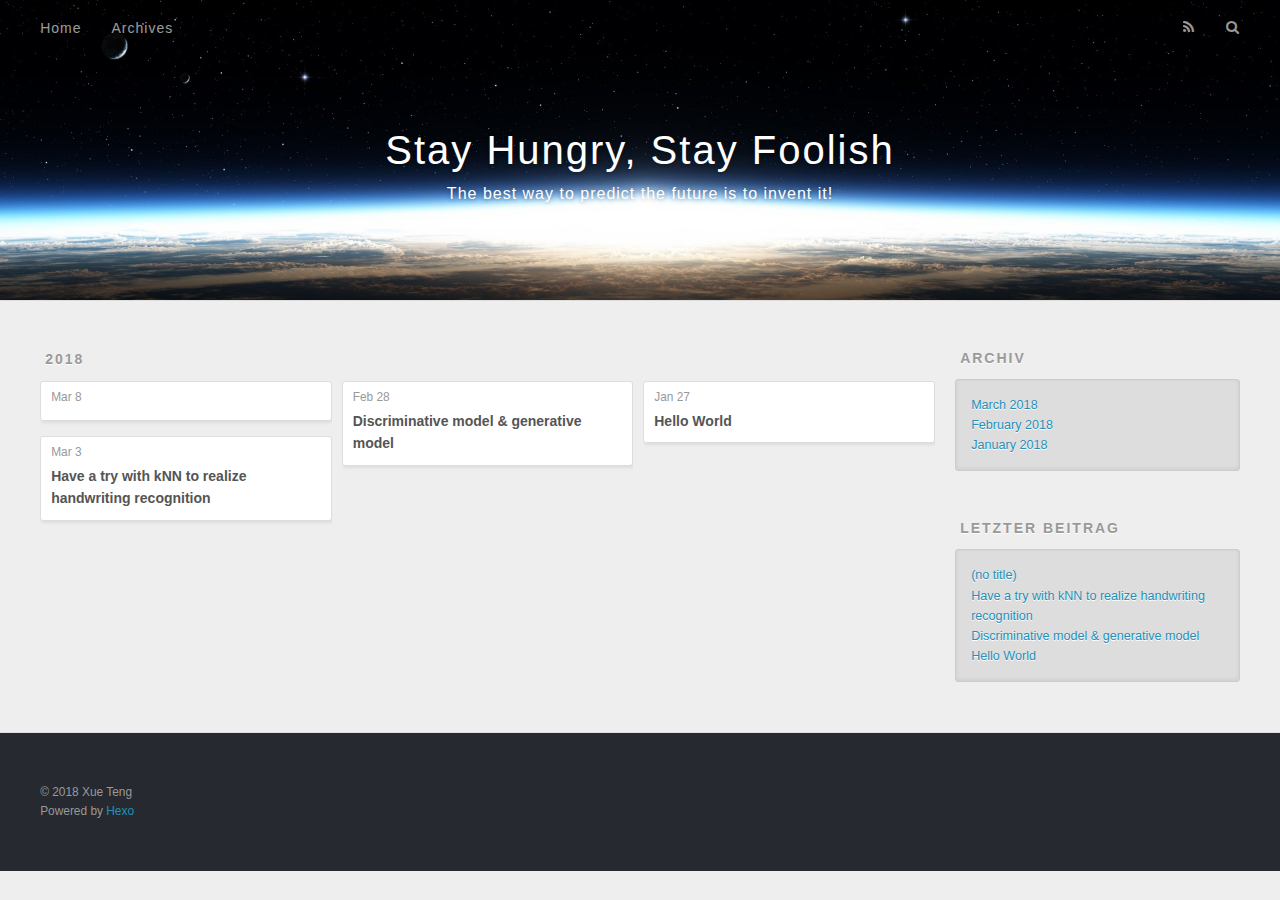
==== commit 913ba155: "Site updated: 2018-03-08 17:32:13" ====
--- a/archives/index.html
+++ b/archives/index.html
@@ -80,6 +80,19 @@
     <article class="archive-article archive-type-post">
   <div class="archive-article-inner">
     <header class="archive-article-header">
+      <a href="/2018/03/08/the-Penn-Haptic-Adjective-Corpus-2-PHAC-2-dataset-A-tactile-dataset-containing-haptic-signals-and-images-of-household-objects/" class="archive-article-date">
+  <time datetime="2018-03-08T09:30:55.000Z" itemprop="datePublished">Mar 8</time>
+</a>
+      
+    </header>
+  </div>
+</article>
+  
+    
+    
+    <article class="archive-article archive-type-post">
+  <div class="archive-article-inner">
+    <header class="archive-article-header">
       <a href="/2018/03/03/Have a try with kNN to realize handwriting recognition/" class="archive-article-date">
   <time datetime="2018-03-03T10:06:37.382Z" itemprop="datePublished">Mar 3</time>
 </a>
@@ -166,6 +179,10 @@
       <ul>
         
           <li>
+            <a href="/2018/03/08/the-Penn-Haptic-Adjective-Corpus-2-PHAC-2-dataset-A-tactile-dataset-containing-haptic-signals-and-images-of-household-objects/">(no title)</a>
+          </li>
+        
+          <li>
             <a href="/2018/03/03/Have a try with kNN to realize handwriting recognition/">Have a try with kNN to realize handwriting recognition</a>
           </li>
         
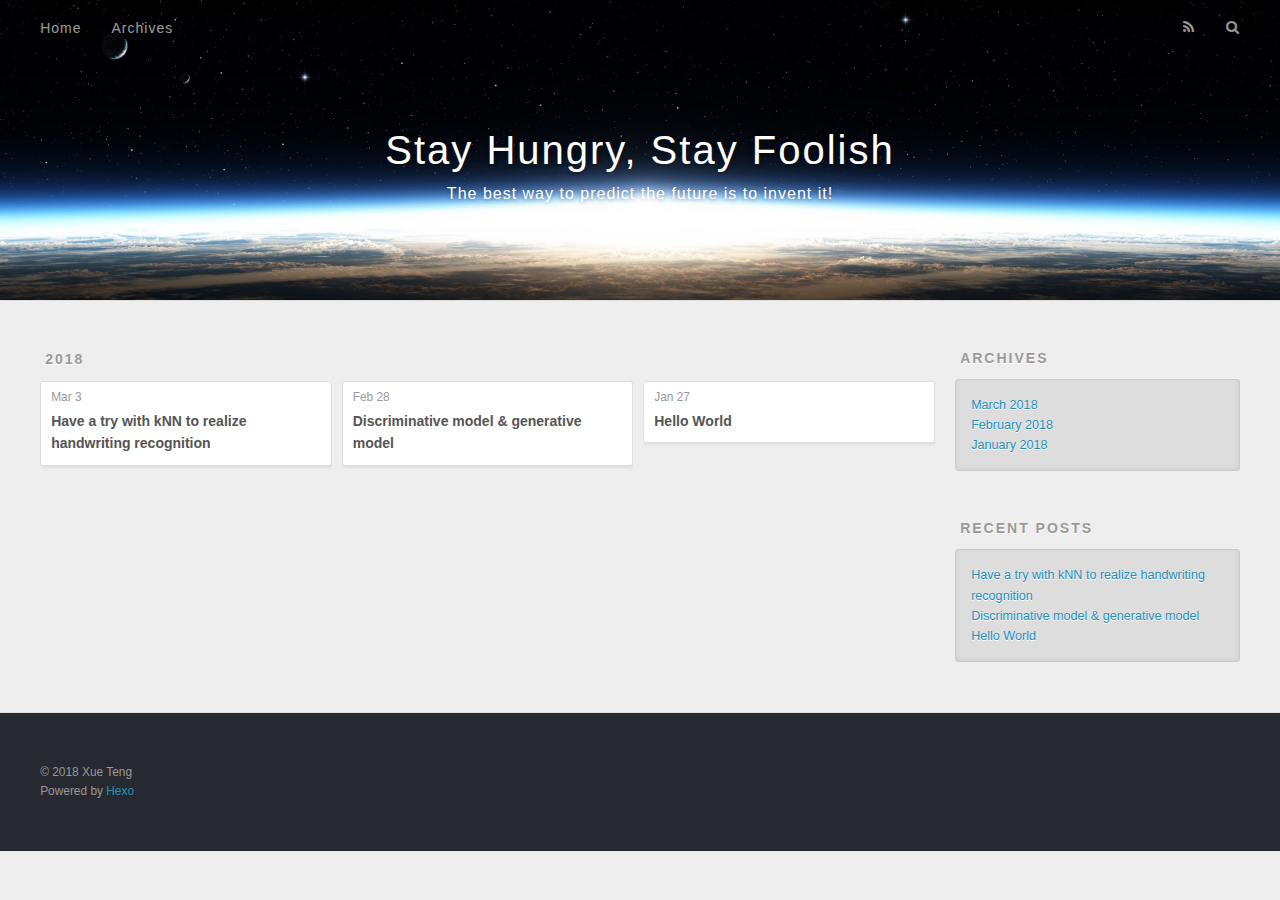
==== commit 0d423b13: "Site updated: 2018-03-08 17:35:36" ====
--- a/archives/index.html
+++ b/archives/index.html
@@ -5,7 +5,7 @@
   
 
   
-  <title>Archiv | Stay Hungry, Stay Foolish</title>
+  <title>Archives | Stay Hungry, Stay Foolish</title>
   <meta name="viewport" content="width=device-width, initial-scale=1, maximum-scale=1">
   <meta property="og:type" content="website">
 <meta property="og:title" content="Stay Hungry, Stay Foolish">
@@ -55,7 +55,7 @@
         
           <a id="nav-rss-link" class="nav-icon" href="/atom.xml" title="RSS Feed"></a>
         
-        <a id="nav-search-btn" class="nav-icon" title="Suche"></a>
+        <a id="nav-search-btn" class="nav-icon" title="Search"></a>
       </nav>
       <div id="search-form-wrap">
         <form action="//google.com/search" method="get" accept-charset="UTF-8" class="search-form"><input type="search" name="q" class="search-form-input" placeholder="Search"><button type="submit" class="search-form-submit">&#xF002;</button><input type="hidden" name="sitesearch" value="http://yoursite.com"></form>
@@ -76,19 +76,6 @@
           <a href="/archives/2018" class="archive-year">2018</a>
         </div>
         <div class="archives">
-    
-    <article class="archive-article archive-type-post">
-  <div class="archive-article-inner">
-    <header class="archive-article-header">
-      <a href="/2018/03/08/the-Penn-Haptic-Adjective-Corpus-2-PHAC-2-dataset-A-tactile-dataset-containing-haptic-signals-and-images-of-household-objects/" class="archive-article-date">
-  <time datetime="2018-03-08T09:30:55.000Z" itemprop="datePublished">Mar 8</time>
-</a>
-      
-    </header>
-  </div>
-</article>
-  
-    
     
     <article class="archive-article archive-type-post">
   <div class="archive-article-inner">
@@ -164,7 +151,7 @@
   
     
   <div class="widget-wrap">
-    <h3 class="widget-title">Archiv</h3>
+    <h3 class="widget-title">Archives</h3>
     <div class="widget">
       <ul class="archive-list"><li class="archive-list-item"><a class="archive-list-link" href="/archives/2018/03/">March 2018</a></li><li class="archive-list-item"><a class="archive-list-link" href="/archives/2018/02/">February 2018</a></li><li class="archive-list-item"><a class="archive-list-link" href="/archives/2018/01/">January 2018</a></li></ul>
     </div>
@@ -174,13 +161,9 @@
   
     
   <div class="widget-wrap">
-    <h3 class="widget-title">letzter Beitrag</h3>
+    <h3 class="widget-title">Recent Posts</h3>
     <div class="widget">
       <ul>
-        
-          <li>
-            <a href="/2018/03/08/the-Penn-Haptic-Adjective-Corpus-2-PHAC-2-dataset-A-tactile-dataset-containing-haptic-signals-and-images-of-household-objects/">(no title)</a>
-          </li>
         
           <li>
             <a href="/2018/03/03/Have a try with kNN to realize handwriting recognition/">Have a try with kNN to realize handwriting recognition</a>
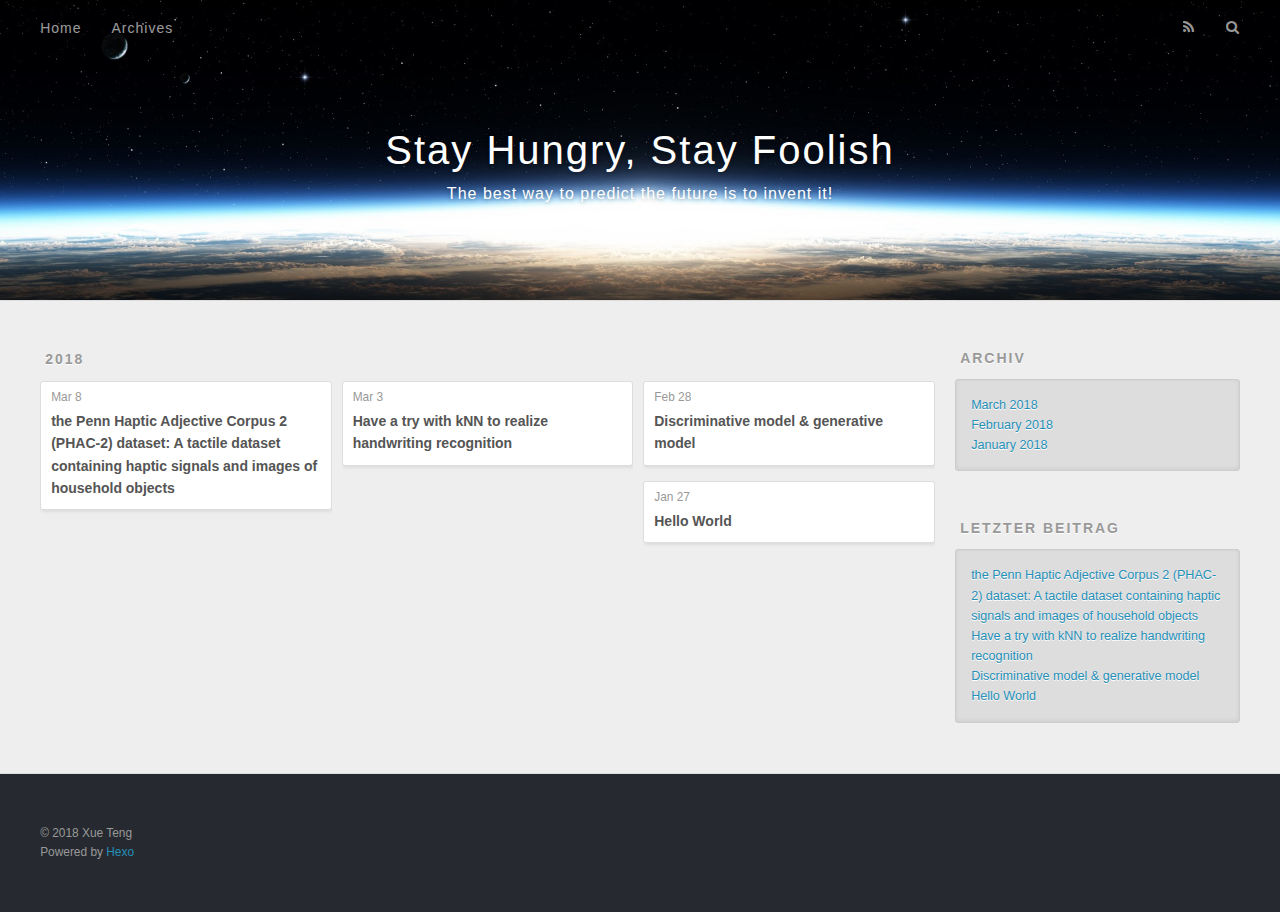
==== commit a36b7867: "Site updated: 2018-03-08 17:38:05" ====
--- a/archives/index.html
+++ b/archives/index.html
@@ -5,7 +5,7 @@
   
 
   
-  <title>Archives | Stay Hungry, Stay Foolish</title>
+  <title>Archiv | Stay Hungry, Stay Foolish</title>
   <meta name="viewport" content="width=device-width, initial-scale=1, maximum-scale=1">
   <meta property="og:type" content="website">
 <meta property="og:title" content="Stay Hungry, Stay Foolish">
@@ -55,7 +55,7 @@
         
           <a id="nav-rss-link" class="nav-icon" href="/atom.xml" title="RSS Feed"></a>
         
-        <a id="nav-search-btn" class="nav-icon" title="Search"></a>
+        <a id="nav-search-btn" class="nav-icon" title="Suche"></a>
       </nav>
       <div id="search-form-wrap">
         <form action="//google.com/search" method="get" accept-charset="UTF-8" class="search-form"><input type="search" name="q" class="search-form-input" placeholder="Search"><button type="submit" class="search-form-submit">&#xF002;</button><input type="hidden" name="sitesearch" value="http://yoursite.com"></form>
@@ -77,6 +77,25 @@
         </div>
         <div class="archives">
     
+    <article class="archive-article archive-type-”">
+  <div class="archive-article-inner">
+    <header class="archive-article-header">
+      <a href="/2018/03/08/the-Penn-Haptic-Adjective-Corpus-2-PHAC-2-dataset-A-tactile-dataset-containing-haptic-signals-and-images-of-household-objects/" class="archive-article-date">
+  <time datetime="2018-03-08T09:37:13.000Z" itemprop="datePublished">Mar 8</time>
+</a>
+      
+  
+    <h1 itemprop="name">
+      <a class="archive-article-title" href="/2018/03/08/the-Penn-Haptic-Adjective-Corpus-2-PHAC-2-dataset-A-tactile-dataset-containing-haptic-signals-and-images-of-household-objects/">the Penn Haptic Adjective Corpus 2 (PHAC-2) dataset: A tactile dataset containing haptic signals and images of household objects</a>
+    </h1>
+  
+
+    </header>
+  </div>
+</article>
+  
+    
+    
     <article class="archive-article archive-type-post">
   <div class="archive-article-inner">
     <header class="archive-article-header">
@@ -151,7 +170,7 @@
   
     
   <div class="widget-wrap">
-    <h3 class="widget-title">Archives</h3>
+    <h3 class="widget-title">Archiv</h3>
     <div class="widget">
       <ul class="archive-list"><li class="archive-list-item"><a class="archive-list-link" href="/archives/2018/03/">March 2018</a></li><li class="archive-list-item"><a class="archive-list-link" href="/archives/2018/02/">February 2018</a></li><li class="archive-list-item"><a class="archive-list-link" href="/archives/2018/01/">January 2018</a></li></ul>
     </div>
@@ -161,9 +180,13 @@
   
     
   <div class="widget-wrap">
-    <h3 class="widget-title">Recent Posts</h3>
+    <h3 class="widget-title">letzter Beitrag</h3>
     <div class="widget">
       <ul>
+        
+          <li>
+            <a href="/2018/03/08/the-Penn-Haptic-Adjective-Corpus-2-PHAC-2-dataset-A-tactile-dataset-containing-haptic-signals-and-images-of-household-objects/">the Penn Haptic Adjective Corpus 2 (PHAC-2) dataset: A tactile dataset containing haptic signals and images of household objects</a>
+          </li>
         
           <li>
             <a href="/2018/03/03/Have a try with kNN to realize handwriting recognition/">Have a try with kNN to realize handwriting recognition</a>
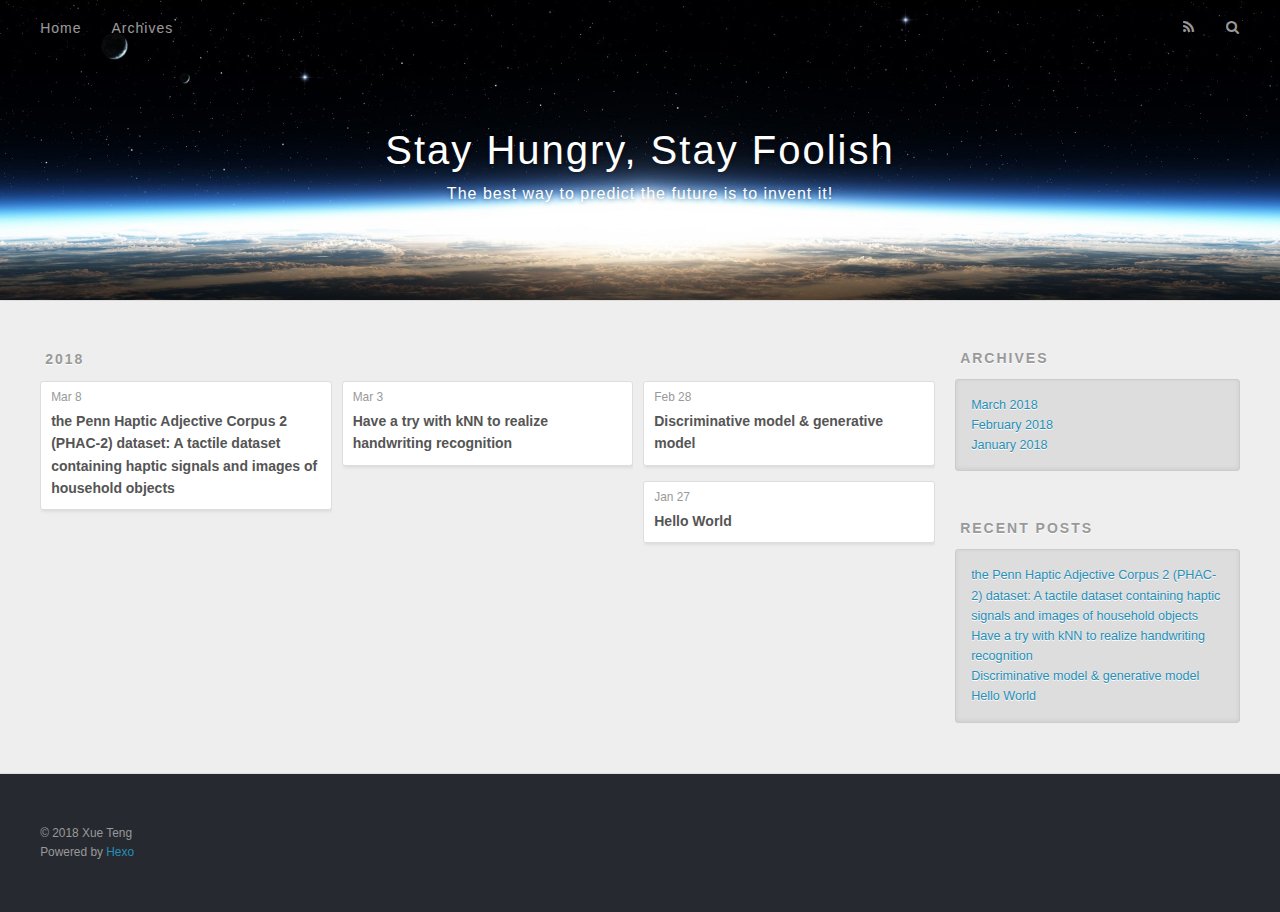
==== commit b445d0dc: "Site updated: 2018-03-08 17:40:58" ====
--- a/archives/index.html
+++ b/archives/index.html
@@ -5,7 +5,7 @@
   
 
   
-  <title>Archiv | Stay Hungry, Stay Foolish</title>
+  <title>Archives | Stay Hungry, Stay Foolish</title>
   <meta name="viewport" content="width=device-width, initial-scale=1, maximum-scale=1">
   <meta property="og:type" content="website">
 <meta property="og:title" content="Stay Hungry, Stay Foolish">
@@ -55,7 +55,7 @@
         
           <a id="nav-rss-link" class="nav-icon" href="/atom.xml" title="RSS Feed"></a>
         
-        <a id="nav-search-btn" class="nav-icon" title="Suche"></a>
+        <a id="nav-search-btn" class="nav-icon" title="Search"></a>
       </nav>
       <div id="search-form-wrap">
         <form action="//google.com/search" method="get" accept-charset="UTF-8" class="search-form"><input type="search" name="q" class="search-form-input" placeholder="Search"><button type="submit" class="search-form-submit">&#xF002;</button><input type="hidden" name="sitesearch" value="http://yoursite.com"></form>
@@ -170,7 +170,7 @@
   
     
   <div class="widget-wrap">
-    <h3 class="widget-title">Archiv</h3>
+    <h3 class="widget-title">Archives</h3>
     <div class="widget">
       <ul class="archive-list"><li class="archive-list-item"><a class="archive-list-link" href="/archives/2018/03/">March 2018</a></li><li class="archive-list-item"><a class="archive-list-link" href="/archives/2018/02/">February 2018</a></li><li class="archive-list-item"><a class="archive-list-link" href="/archives/2018/01/">January 2018</a></li></ul>
     </div>
@@ -180,7 +180,7 @@
   
     
   <div class="widget-wrap">
-    <h3 class="widget-title">letzter Beitrag</h3>
+    <h3 class="widget-title">Recent Posts</h3>
     <div class="widget">
       <ul>
         
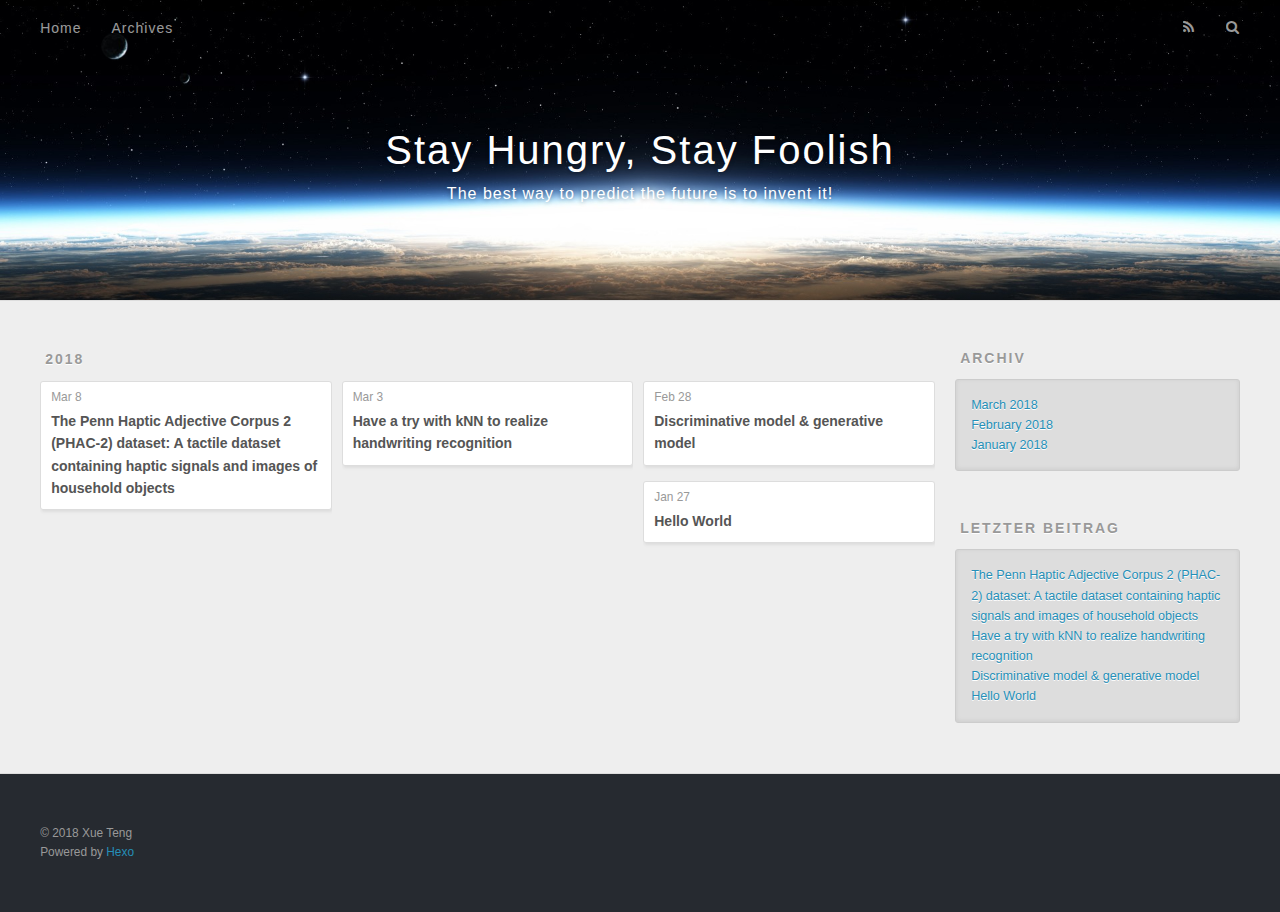
==== commit f988401c: "Site updated: 2018-03-08 17:42:37" ====
--- a/archives/index.html
+++ b/archives/index.html
@@ -5,7 +5,7 @@
   
 
   
-  <title>Archives | Stay Hungry, Stay Foolish</title>
+  <title>Archiv | Stay Hungry, Stay Foolish</title>
   <meta name="viewport" content="width=device-width, initial-scale=1, maximum-scale=1">
   <meta property="og:type" content="website">
 <meta property="og:title" content="Stay Hungry, Stay Foolish">
@@ -55,7 +55,7 @@
         
           <a id="nav-rss-link" class="nav-icon" href="/atom.xml" title="RSS Feed"></a>
         
-        <a id="nav-search-btn" class="nav-icon" title="Search"></a>
+        <a id="nav-search-btn" class="nav-icon" title="Suche"></a>
       </nav>
       <div id="search-form-wrap">
         <form action="//google.com/search" method="get" accept-charset="UTF-8" class="search-form"><input type="search" name="q" class="search-form-input" placeholder="Search"><button type="submit" class="search-form-submit">&#xF002;</button><input type="hidden" name="sitesearch" value="http://yoursite.com"></form>
@@ -86,7 +86,7 @@
       
   
     <h1 itemprop="name">
-      <a class="archive-article-title" href="/2018/03/08/the-Penn-Haptic-Adjective-Corpus-2-PHAC-2-dataset-A-tactile-dataset-containing-haptic-signals-and-images-of-household-objects/">the Penn Haptic Adjective Corpus 2 (PHAC-2) dataset: A tactile dataset containing haptic signals and images of household objects</a>
+      <a class="archive-article-title" href="/2018/03/08/the-Penn-Haptic-Adjective-Corpus-2-PHAC-2-dataset-A-tactile-dataset-containing-haptic-signals-and-images-of-household-objects/">The Penn Haptic Adjective Corpus 2 (PHAC-2) dataset: A tactile dataset containing haptic signals and images of household objects</a>
     </h1>
   
 
@@ -170,7 +170,7 @@
   
     
   <div class="widget-wrap">
-    <h3 class="widget-title">Archives</h3>
+    <h3 class="widget-title">Archiv</h3>
     <div class="widget">
       <ul class="archive-list"><li class="archive-list-item"><a class="archive-list-link" href="/archives/2018/03/">March 2018</a></li><li class="archive-list-item"><a class="archive-list-link" href="/archives/2018/02/">February 2018</a></li><li class="archive-list-item"><a class="archive-list-link" href="/archives/2018/01/">January 2018</a></li></ul>
     </div>
@@ -180,12 +180,12 @@
   
     
   <div class="widget-wrap">
-    <h3 class="widget-title">Recent Posts</h3>
+    <h3 class="widget-title">letzter Beitrag</h3>
     <div class="widget">
       <ul>
         
           <li>
-            <a href="/2018/03/08/the-Penn-Haptic-Adjective-Corpus-2-PHAC-2-dataset-A-tactile-dataset-containing-haptic-signals-and-images-of-household-objects/">the Penn Haptic Adjective Corpus 2 (PHAC-2) dataset: A tactile dataset containing haptic signals and images of household objects</a>
+            <a href="/2018/03/08/the-Penn-Haptic-Adjective-Corpus-2-PHAC-2-dataset-A-tactile-dataset-containing-haptic-signals-and-images-of-household-objects/">The Penn Haptic Adjective Corpus 2 (PHAC-2) dataset: A tactile dataset containing haptic signals and images of household objects</a>
           </li>
         
           <li>
